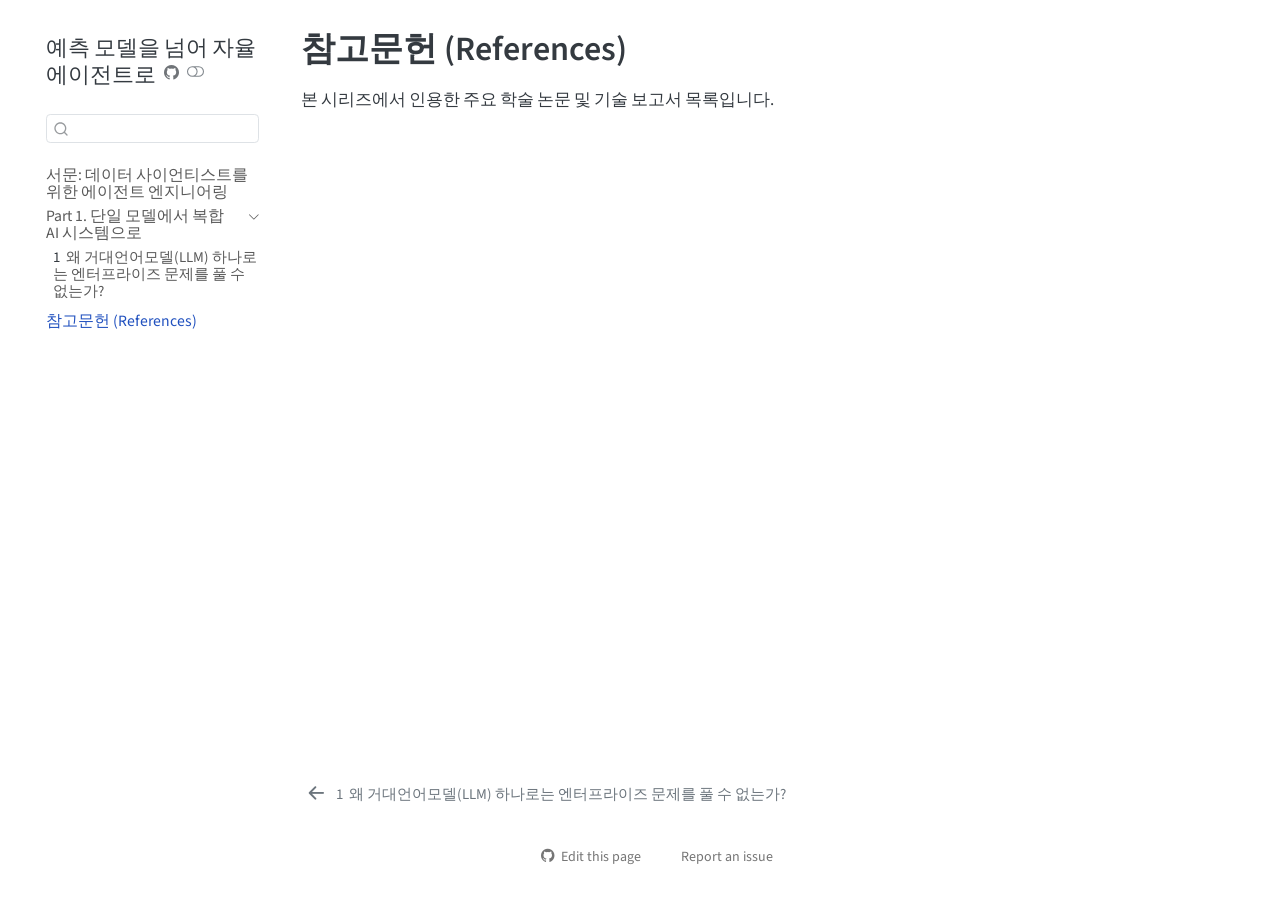
==== references.html @ f7970242 "Built site for gh-pages" ====
<!DOCTYPE html>
<html xmlns="http://www.w3.org/1999/xhtml" lang="en" xml:lang="en"><head>

<meta charset="utf-8">
<meta name="generator" content="quarto-1.10.19">

<meta name="viewport" content="width=device-width, initial-scale=1.0, user-scalable=yes">


<title>참고문헌 (References) – 예측 모델을 넘어 자율 에이전트로</title>
<style>
/* Default styles provided by pandoc.
** See https://pandoc.org/MANUAL.html#variables-for-html for config info.
*/
span.smallcaps{font-variant: small-caps;}
div.columns{display: flex; gap: 1.5em;}
div.column{flex: auto;}
@media screen {
div.columns{gap: min(4vw, 1.5em);}
div.column{overflow-x: auto;}
}
div.hanging-indent{margin-left: 1.5em; text-indent: -1.5em;}
ul.task-list{list-style: none;}
ul.task-list li input[type="checkbox"] {
  width: 0.8em;
  margin: 0 0.8em 0.2em -1em; /* quarto-specific, see https://github.com/quarto-dev/quarto-cli/issues/4556 */ 
  vertical-align: middle;
}
</style>


<script src="site_libs/quarto-nav/quarto-nav.js"></script>
<script src="site_libs/quarto-nav/headroom.min.js"></script>
<script src="site_libs/clipboard/clipboard.min.js"></script>
<script src="site_libs/quarto-search/autocomplete.umd.js"></script>
<script src="site_libs/quarto-search/fuse.min.js"></script>
<script src="site_libs/quarto-search/quarto-search.js"></script>
<meta name="quarto:offset" content="./">
<link href="./part1/post01_why_compound_ai.html" rel="prev">
<script src="site_libs/quarto-html/quarto.js" type="module"></script>
<script src="site_libs/quarto-html/tabsets/tabsets.js" type="module"></script>
<script src="site_libs/quarto-html/popper.min.js"></script>
<script src="site_libs/quarto-html/tippy.umd.min.js"></script>
<script src="site_libs/quarto-html/anchor.min.js"></script>
<link href="site_libs/quarto-html/tippy.css" rel="stylesheet">
<link href="site_libs/quarto-html/quarto-syntax-highlighting-bf27225e3a48a9273f3daa8f8e829971.css" rel="stylesheet" class="quarto-color-scheme" id="quarto-text-highlighting-styles">
<link href="site_libs/quarto-html/quarto-syntax-highlighting-dark-b626d73c4c936ccc3cb08be7d45d1df6.css" rel="stylesheet" class="quarto-color-scheme quarto-color-alternate" id="quarto-text-highlighting-styles">
<link href="site_libs/quarto-html/quarto-syntax-highlighting-bf27225e3a48a9273f3daa8f8e829971.css" rel="stylesheet" class="quarto-color-scheme-extra" id="quarto-text-highlighting-styles">
<script src="site_libs/bootstrap/bootstrap.min.js"></script>
<link href="site_libs/bootstrap/bootstrap-icons.css" rel="stylesheet">
<link href="site_libs/bootstrap/bootstrap-36f2db2e0c24a8dfe38894d2c7306603.min.css" rel="stylesheet" append-hash="true" class="quarto-color-scheme" id="quarto-bootstrap" data-mode="light">
<link href="site_libs/bootstrap/bootstrap-dark-a59c595c00dfb3cf3f084b5c8c0c922f.min.css" rel="stylesheet" append-hash="true" class="quarto-color-scheme quarto-color-alternate" id="quarto-bootstrap" data-mode="dark">
<link href="site_libs/bootstrap/bootstrap-36f2db2e0c24a8dfe38894d2c7306603.min.css" rel="stylesheet" append-hash="true" class="quarto-color-scheme-extra" id="quarto-bootstrap" data-mode="light">
<script id="quarto-search-options" type="application/json">{
  "location": "sidebar",
  "copy-button": false,
  "collapse-after": 3,
  "panel-placement": "start",
  "type": "textbox",
  "limit": 50,
  "keyboard-shortcut": [
    "f",
    "/",
    "s"
  ],
  "show-item-context": false,
  "language": {
    "search-no-results-text": "No results",
    "search-matching-documents-text": "matching documents",
    "search-copy-link-title": "Copy link to search",
    "search-hide-matches-text": "Hide additional matches",
    "search-more-match-text": "more match in this document",
    "search-more-matches-text": "more matches in this document",
    "search-clear-button-title": "Clear",
    "search-text-placeholder": "",
    "search-detached-cancel-button-title": "Cancel",
    "search-submit-button-title": "Submit",
    "search-label": "Search"
  }
}</script>


</head>

<body class="nav-sidebar floating quarto-light"><script id="quarto-html-before-body" type="application/javascript">
    const toggleBodyColorMode = (bsSheetEl) => {
      const mode = bsSheetEl.getAttribute("data-mode");
      const bodyEl = window.document.querySelector("body");
      if (mode === "dark") {
        bodyEl.classList.add("quarto-dark");
        bodyEl.classList.remove("quarto-light");
      } else {
        bodyEl.classList.add("quarto-light");
        bodyEl.classList.remove("quarto-dark");
      }
    }
    const toggleBodyColorPrimary = () => {
      const bsSheetEl = window.document.querySelector("link#quarto-bootstrap:not([rel=disabled-stylesheet])");
      if (bsSheetEl) {
        toggleBodyColorMode(bsSheetEl);
      }
    }
    const setColorSchemeToggle = (alternate) => {
      const toggles = window.document.querySelectorAll('.quarto-color-scheme-toggle');
      for (let i=0; i < toggles.length; i++) {
        const toggle = toggles[i];
        if (toggle) {
          if (alternate) {
            toggle.classList.add("alternate");
          } else {
            toggle.classList.remove("alternate");
          }
        }
      }
    };
    const toggleColorMode = (alternate) => {
      // Switch the stylesheets
      const primaryStylesheets = window.document.querySelectorAll('link.quarto-color-scheme:not(.quarto-color-alternate)');
      const alternateStylesheets = window.document.querySelectorAll('link.quarto-color-scheme.quarto-color-alternate');
      manageTransitions('#quarto-margin-sidebar .nav-link', false);
      if (alternate) {
        // note: dark is layered on light, we don't disable primary!
        enableStylesheet(alternateStylesheets);
        for (const sheetNode of alternateStylesheets) {
          if (sheetNode.id === "quarto-bootstrap") {
            toggleBodyColorMode(sheetNode);
          }
        }
      } else {
        disableStylesheet(alternateStylesheets);
        enableStylesheet(primaryStylesheets)
        toggleBodyColorPrimary();
      }
      manageTransitions('#quarto-margin-sidebar .nav-link', true);
      // Switch the toggles
      setColorSchemeToggle(alternate)
      // Hack to workaround the fact that safari doesn't
      // properly recolor the scrollbar when toggling (#1455)
      if (navigator.userAgent.indexOf('Safari') > 0 && navigator.userAgent.indexOf('Chrome') == -1) {
        manageTransitions("body", false);
        window.scrollTo(0, 1);
        setTimeout(() => {
          window.scrollTo(0, 0);
          manageTransitions("body", true);
        }, 40);
      }
    }
    const disableStylesheet = (stylesheets) => {
      for (let i=0; i < stylesheets.length; i++) {
        const stylesheet = stylesheets[i];
        stylesheet.rel = 'disabled-stylesheet';
      }
    }
    const enableStylesheet = (stylesheets) => {
      for (let i=0; i < stylesheets.length; i++) {
        const stylesheet = stylesheets[i];
        if(stylesheet.rel !== 'stylesheet') { // for Chrome, which will still FOUC without this check
          stylesheet.rel = 'stylesheet';
        }
      }
    }
    const manageTransitions = (selector, allowTransitions) => {
      const els = window.document.querySelectorAll(selector);
      for (let i=0; i < els.length; i++) {
        const el = els[i];
        if (allowTransitions) {
          el.classList.remove('notransition');
        } else {
          el.classList.add('notransition');
        }
      }
    }
    const isFileUrl = () => {
      return window.location.protocol === 'file:';
    }
    const hasAlternateSentinel = () => {
      let styleSentinel = getColorSchemeSentinel();
      if (styleSentinel !== null) {
        return styleSentinel === "alternate";
      } else {
        return false;
      }
    }
    const setStyleSentinel = (alternate) => {
      const value = alternate ? "alternate" : "default";
      if (!isFileUrl()) {
        window.localStorage.setItem("quarto-color-scheme", value);
      } else {
        localAlternateSentinel = value;
      }
    }
    const getColorSchemeSentinel = () => {
      if (!isFileUrl()) {
        const storageValue = window.localStorage.getItem("quarto-color-scheme");
        return storageValue != null ? storageValue : localAlternateSentinel;
      } else {
        return localAlternateSentinel;
      }
    }
    const toggleGiscusIfUsed = (isAlternate, darkModeDefault) => {
      const baseTheme = document.querySelector('#giscus-base-theme')?.value ?? 'light';
      const alternateTheme = document.querySelector('#giscus-alt-theme')?.value ?? 'dark';
      let newTheme = '';
      if(authorPrefersDark) {
        newTheme = isAlternate ? baseTheme : alternateTheme;
      } else {
        newTheme = isAlternate ? alternateTheme : baseTheme;
      }
      const changeGiscusTheme = () => {
        // From: https://github.com/giscus/giscus/issues/336
        const sendMessage = (message) => {
          const iframe = document.querySelector('iframe.giscus-frame');
          if (!iframe) return;
          iframe.contentWindow.postMessage({ giscus: message }, 'https://giscus.app');
        }
        sendMessage({
          setConfig: {
            theme: newTheme
          }
        });
      }
      const isGiscussLoaded = window.document.querySelector('iframe.giscus-frame') !== null;
      if (isGiscussLoaded) {
        changeGiscusTheme();
      }
    };
    const authorPrefersDark = false;
    const darkModeDefault = authorPrefersDark;
      document.querySelector('link#quarto-text-highlighting-styles.quarto-color-scheme-extra').rel = 'disabled-stylesheet';
      document.querySelector('link#quarto-bootstrap.quarto-color-scheme-extra').rel = 'disabled-stylesheet';
    let localAlternateSentinel = darkModeDefault ? 'alternate' : 'default';
    // Dark / light mode switch
    window.quartoToggleColorScheme = () => {
      // Read the current dark / light value
      let toAlternate = !hasAlternateSentinel();
      toggleColorMode(toAlternate);
      setStyleSentinel(toAlternate);
      toggleGiscusIfUsed(toAlternate, darkModeDefault);
      window.dispatchEvent(new Event('resize'));
    };
    // Switch to dark mode if need be
    if (hasAlternateSentinel()) {
      toggleColorMode(true);
    } else {
      toggleColorMode(false);
    }
  </script>

<div id="quarto-search-results"></div>
  <header id="quarto-header" class="headroom fixed-top">
  <nav class="quarto-secondary-nav">
    <div class="container-fluid d-flex">
      <button type="button" class="quarto-btn-toggle btn" data-bs-toggle="collapse" role="button" data-bs-target=".quarto-sidebar-collapse-item" aria-controls="quarto-sidebar" aria-expanded="false" aria-label="Toggle sidebar navigation" onclick="if (window.quartoToggleHeadroom) { window.quartoToggleHeadroom(); }">
        <i class="bi bi-layout-text-sidebar-reverse"></i>
      </button>
        <nav class="quarto-page-breadcrumbs" aria-label="breadcrumb"><ol class="breadcrumb"><li class="breadcrumb-item"><a href="./references.html">참고문헌 (References)</a></li></ol></nav>
        <a class="flex-grow-1" role="navigation" data-bs-toggle="collapse" data-bs-target=".quarto-sidebar-collapse-item" aria-controls="quarto-sidebar" aria-expanded="false" aria-label="Toggle sidebar navigation" onclick="if (window.quartoToggleHeadroom) { window.quartoToggleHeadroom(); }">      
        </a>
      <button type="button" class="btn quarto-search-button" aria-label="Search" onclick="window.quartoOpenSearch();">
        <i class="bi bi-search"></i>
      </button>
    </div>
  </nav>
</header>
<!-- content -->
<div id="quarto-content" class="quarto-container page-columns page-rows-contents page-layout-article">
<!-- sidebar -->
  <nav id="quarto-sidebar" class="sidebar collapse collapse-horizontal quarto-sidebar-collapse-item sidebar-navigation floating overflow-auto">
    <div class="pt-lg-2 mt-2 text-left sidebar-header">
    <div class="sidebar-title mb-0 py-0">
      <a href="./">예측 모델을 넘어 자율 에이전트로</a> 
        <div class="sidebar-tools-main">
    <a href="https://github.com/jiwoongme/compound-ai-book" title="Source Code" class="quarto-navigation-tool px-1" aria-label="Source Code"><i class="bi bi-github"></i></a>
  <a href="" class="quarto-color-scheme-toggle quarto-navigation-tool  px-1" onclick="window.quartoToggleColorScheme(); return false;" title="Toggle dark mode"><i class="bi"></i></a>
</div>
    </div>
      </div>
        <div class="mt-2 flex-shrink-0 align-items-center">
        <div class="sidebar-search">
        <div id="quarto-search" class="" title="Search"></div>
        </div>
        </div>
    <div class="sidebar-menu-container"> 
    <ul class="list-unstyled mt-1">
        <li class="sidebar-item">
  <div class="sidebar-item-container"> 
  <a href="./index.html" class="sidebar-item-text sidebar-link">
 <span class="menu-text">서문: 데이터 사이언티스트를 위한 에이전트 엔지니어링</span></a>
  </div>
</li>
        <li class="sidebar-item sidebar-item-section">
      <div class="sidebar-item-container"> 
            <a class="sidebar-item-text sidebar-link text-start" data-bs-toggle="collapse" data-bs-target="#quarto-sidebar-section-1" role="navigation" aria-expanded="true">
 <span class="menu-text">Part 1. 단일 모델에서 복합 AI 시스템으로</span></a>
          <a class="sidebar-item-toggle text-start" data-bs-toggle="collapse" data-bs-target="#quarto-sidebar-section-1" role="navigation" aria-expanded="true" aria-label="Toggle section">
            <i class="bi bi-chevron-right ms-2"></i>
          </a> 
      </div>
      <ul id="quarto-sidebar-section-1" class="collapse list-unstyled sidebar-section depth1 show">  
          <li class="sidebar-item">
  <div class="sidebar-item-container"> 
  <a href="./part1/post01_why_compound_ai.html" class="sidebar-item-text sidebar-link">
 <span class="menu-text"><span class="chapter-number">1</span>&nbsp; <span class="chapter-title">왜 거대언어모델(LLM) 하나로는 엔터프라이즈 문제를 풀 수 없는가?</span></span></a>
  </div>
</li>
      </ul>
  </li>
        <li class="sidebar-item">
  <div class="sidebar-item-container"> 
  <a href="./references.html" class="sidebar-item-text sidebar-link active">
 <span class="menu-text">참고문헌 (References)</span></a>
  </div>
</li>
    </ul>
    </div>
</nav>
<div id="quarto-sidebar-glass" class="quarto-sidebar-collapse-item" data-bs-toggle="collapse" data-bs-target=".quarto-sidebar-collapse-item"></div>
<!-- margin-sidebar -->
    <div id="quarto-margin-sidebar" class="sidebar margin-sidebar zindex-bottom">
        
    </div>
<!-- main -->
<main class="content" id="quarto-document-content">


<header id="title-block-header" class="quarto-title-block default">
<div class="quarto-title">
<h1 class="title">참고문헌 (References)</h1>
</div>



<div class="quarto-title-meta">

    
  
    
  </div>
  


</header>


<p>본 시리즈에서 인용한 주요 학술 논문 및 기술 보고서 목록입니다.</p>



</main> <!-- /main -->
<script id="quarto-html-after-body" type="application/javascript">
  window.document.addEventListener("DOMContentLoaded", function (event) {
    // Ensure there is a toggle, if there isn't float one in the top right
    if (window.document.querySelector('.quarto-color-scheme-toggle') === null) {
      const a = window.document.createElement('a');
      a.classList.add('top-right');
      a.classList.add('quarto-color-scheme-toggle');
      a.href = "";
      a.onclick = function() { try { window.quartoToggleColorScheme(); } catch {} return false; };
      const i = window.document.createElement("i");
      i.classList.add('bi');
      a.appendChild(i);
      window.document.body.appendChild(a);
    }
    setColorSchemeToggle(hasAlternateSentinel())
    const icon = "";
    const anchorJS = new window.AnchorJS();
    anchorJS.options = {
      placement: 'right',
      icon: icon
    };
    anchorJS.add('.anchored');
    const isCodeAnnotation = (el) => {
      for (const clz of el.classList) {
        if (clz.startsWith('code-annotation-')) {                     
          return true;
        }
      }
      return false;
    }
    const onCopySuccess = function(e) {
      // button target
      const button = e.trigger;
      // don't keep focus
      button.blur();
      // flash "checked"
      button.classList.add('code-copy-button-checked');
      var currentTitle = button.getAttribute("title");
      button.setAttribute("title", "Copied!");
      let tooltip;
      if (window.bootstrap) {
        button.setAttribute("data-bs-toggle", "tooltip");
        button.setAttribute("data-bs-placement", "left");
        button.setAttribute("data-bs-title", "Copied!");
        tooltip = new bootstrap.Tooltip(button, 
          { trigger: "manual", 
            customClass: "code-copy-button-tooltip",
            offset: [0, -8]});
        tooltip.show();    
      }
      setTimeout(function() {
        if (tooltip) {
          tooltip.hide();
          button.removeAttribute("data-bs-title");
          button.removeAttribute("data-bs-toggle");
          button.removeAttribute("data-bs-placement");
        }
        button.setAttribute("title", currentTitle);
        button.classList.remove('code-copy-button-checked');
      }, 1000);
      // clear code selection
      e.clearSelection();
    }
    const getTextToCopy = function(trigger) {
      const outerScaffold = trigger.parentElement.cloneNode(true);
      const codeEl = outerScaffold.querySelector('code');
      for (const childEl of codeEl.children) {
        if (isCodeAnnotation(childEl)) {
          childEl.remove();
        }
      }
      return codeEl.innerText;
    }
    const clipboard = new window.ClipboardJS('.code-copy-button:not([data-in-quarto-modal])', {
      text: getTextToCopy
    });
    clipboard.on('success', onCopySuccess);
    if (window.document.getElementById('quarto-embedded-source-code-modal')) {
      const clipboardModal = new window.ClipboardJS('.code-copy-button[data-in-quarto-modal]', {
        text: getTextToCopy,
        container: window.document.getElementById('quarto-embedded-source-code-modal')
      });
      clipboardModal.on('success', onCopySuccess);
    }
      var localhostRegex = new RegExp(/^(?:http|https):\/\/localhost\:?[0-9]*\//);
      var mailtoRegex = new RegExp(/^mailto:/);
        var filterRegex = new RegExp('/' + window.location.host + '/');
      var isInternal = (href) => {
          return filterRegex.test(href) || localhostRegex.test(href) || mailtoRegex.test(href);
      }
      // Inspect non-navigation links and adorn them if external
     var links = window.document.querySelectorAll('a[href]:not(.nav-link):not(.navbar-brand):not(.toc-action):not(.sidebar-link):not(.sidebar-item-toggle):not(.pagination-link):not(.no-external):not([aria-hidden]):not(.dropdown-item):not(.quarto-navigation-tool):not(.about-link)');
      for (var i=0; i<links.length; i++) {
        const link = links[i];
        if (!isInternal(link.href)) {
          // undo the damage that might have been done by quarto-nav.js in the case of
          // links that we want to consider external
          if (link.dataset.originalHref !== undefined) {
            link.href = link.dataset.originalHref;
          }
        }
      }
    function tippyHover(el, contentFn, onTriggerFn, onUntriggerFn) {
      const config = {
        allowHTML: true,
        maxWidth: 500,
        delay: 100,
        arrow: false,
        appendTo: function(el) {
            return el.parentElement;
        },
        interactive: true,
        interactiveBorder: 10,
        theme: 'quarto',
        placement: 'bottom-start',
      };
      if (contentFn) {
        config.content = contentFn;
      }
      if (onTriggerFn) {
        config.onTrigger = onTriggerFn;
      }
      if (onUntriggerFn) {
        config.onUntrigger = onUntriggerFn;
      }
      window.tippy(el, config); 
    }
    const noterefs = window.document.querySelectorAll('a[role="doc-noteref"]');
    for (var i=0; i<noterefs.length; i++) {
      const ref = noterefs[i];
      tippyHover(ref, function() {
        // use id or data attribute instead here
        let href = ref.getAttribute('data-footnote-href') || ref.getAttribute('href');
        try { href = new URL(href).hash; } catch {}
        const id = href.replace(/^#\/?/, "");
        const note = window.document.getElementById(id);
        if (note) {
          return note.innerHTML;
        } else {
          return "";
        }
      });
    }
    const xrefs = window.document.querySelectorAll('a.quarto-xref');
    const processXRef = (id, note) => {
      // Strip column container classes
      const stripColumnClz = (el) => {
        el.classList.remove("page-full", "page-columns");
        if (el.children) {
          for (const child of el.children) {
            stripColumnClz(child);
          }
        }
      }
      stripColumnClz(note)
      if (id === null || id.startsWith('sec-')) {
        // Special case sections, only their first couple elements
        const container = document.createElement("div");
        if (note.children && note.children.length > 2) {
          container.appendChild(note.children[0].cloneNode(true));
          for (let i = 1; i < note.children.length; i++) {
            const child = note.children[i];
            if (child.tagName === "P" && child.innerText === "") {
              continue;
            } else {
              container.appendChild(child.cloneNode(true));
              break;
            }
          }
          if (window.Quarto?.typesetMath) {
            window.Quarto.typesetMath(container);
          }
          return container.innerHTML
        } else {
          if (window.Quarto?.typesetMath) {
            window.Quarto.typesetMath(note);
          }
          return note.innerHTML;
        }
      } else {
        // Remove any anchor links if they are present
        const anchorLink = note.querySelector('a.anchorjs-link');
        if (anchorLink) {
          anchorLink.remove();
        }
        if (window.Quarto?.typesetMath) {
          window.Quarto.typesetMath(note);
        }
        if (note.classList.contains("callout")) {
          return note.outerHTML;
        } else {
          return note.innerHTML;
        }
      }
    }
    for (var i=0; i<xrefs.length; i++) {
      const xref = xrefs[i];
      tippyHover(xref, undefined, function(instance) {
        instance.disable();
        let url = xref.getAttribute('href');
        let hash = undefined; 
        if (url.startsWith('#')) {
          hash = url;
        } else {
          try { hash = new URL(url).hash; } catch {}
        }
        if (hash) {
          const id = hash.replace(/^#\/?/, "");
          const note = window.document.getElementById(id);
          if (note !== null) {
            try {
              const html = processXRef(id, note.cloneNode(true));
              instance.setContent(html);
            } finally {
              instance.enable();
              instance.show();
            }
          } else {
            // See if we can fetch this
            fetch(url.split('#')[0])
            .then(res => res.text())
            .then(html => {
              const parser = new DOMParser();
              const htmlDoc = parser.parseFromString(html, "text/html");
              const note = htmlDoc.getElementById(id);
              if (note !== null) {
                const html = processXRef(id, note);
                instance.setContent(html);
              } 
            }).finally(() => {
              instance.enable();
              instance.show();
            });
          }
        } else {
          // See if we can fetch a full url (with no hash to target)
          // This is a special case and we should probably do some content thinning / targeting
          fetch(url)
          .then(res => res.text())
          .then(html => {
            const parser = new DOMParser();
            const htmlDoc = parser.parseFromString(html, "text/html");
            const note = htmlDoc.querySelector('main.content');
            if (note !== null) {
              // This should only happen for chapter cross references
              // (since there is no id in the URL)
              // remove the first header
              if (note.children.length > 0 && note.children[0].tagName === "HEADER") {
                note.children[0].remove();
              }
              const html = processXRef(null, note);
              instance.setContent(html);
            } 
          }).finally(() => {
            instance.enable();
            instance.show();
          });
        }
      }, function(instance) {
      });
    }
        let selectedAnnoteEl;
        const selectorForAnnotation = ( cell, annotation) => {
          let cellAttr = 'data-code-cell="' + cell + '"';
          let lineAttr = 'data-code-annotation="' +  annotation + '"';
          const selector = 'span[' + cellAttr + '][' + lineAttr + ']';
          return selector;
        }
        const selectCodeLines = (annoteEl) => {
          const doc = window.document;
          const targetCell = annoteEl.getAttribute("data-target-cell");
          const targetAnnotation = annoteEl.getAttribute("data-target-annotation");
          const annoteSpan = window.document.querySelector(selectorForAnnotation(targetCell, targetAnnotation));
          const lines = annoteSpan.getAttribute("data-code-lines").split(",");
          const lineIds = lines.map((line) => {
            return targetCell + "-" + line;
          })
          let top = null;
          let height = null;
          let parent = null;
          if (lineIds.length > 0) {
              //compute the position of the single el (top and bottom and make a div)
              const el = window.document.getElementById(lineIds[0]);
              top = el.offsetTop;
              height = el.offsetHeight;
              parent = el.parentElement.parentElement;
            if (lineIds.length > 1) {
              const lastEl = window.document.getElementById(lineIds[lineIds.length - 1]);
              const bottom = lastEl.offsetTop + lastEl.offsetHeight;
              height = bottom - top;
            }
            if (top !== null && height !== null && parent !== null) {
              // cook up a div (if necessary) and position it 
              let div = window.document.getElementById("code-annotation-line-highlight");
              if (div === null) {
                div = window.document.createElement("div");
                div.setAttribute("id", "code-annotation-line-highlight");
                div.style.position = 'absolute';
                parent.appendChild(div);
              }
              div.style.top = top - 2 + "px";
              div.style.height = height + 4 + "px";
              div.style.left = 0;
              let gutterDiv = window.document.getElementById("code-annotation-line-highlight-gutter");
              if (gutterDiv === null) {
                gutterDiv = window.document.createElement("div");
                gutterDiv.setAttribute("id", "code-annotation-line-highlight-gutter");
                gutterDiv.style.position = 'absolute';
                const codeCell = window.document.getElementById(targetCell);
                const gutter = codeCell.querySelector('.code-annotation-gutter');
                gutter.appendChild(gutterDiv);
              }
              gutterDiv.style.top = top - 2 + "px";
              gutterDiv.style.height = height + 4 + "px";
            }
            selectedAnnoteEl = annoteEl;
          }
        };
        const unselectCodeLines = () => {
          const elementsIds = ["code-annotation-line-highlight", "code-annotation-line-highlight-gutter"];
          elementsIds.forEach((elId) => {
            const div = window.document.getElementById(elId);
            if (div) {
              div.remove();
            }
          });
          selectedAnnoteEl = undefined;
        };
          // Handle positioning of the toggle
      window.addEventListener(
        "resize",
        throttle(() => {
          elRect = undefined;
          if (selectedAnnoteEl) {
            selectCodeLines(selectedAnnoteEl);
          }
        }, 10)
      );
      function throttle(fn, ms) {
      let throttle = false;
      let timer;
        return (...args) => {
          if(!throttle) { // first call gets through
              fn.apply(this, args);
              throttle = true;
          } else { // all the others get throttled
              if(timer) clearTimeout(timer); // cancel #2
              timer = setTimeout(() => {
                fn.apply(this, args);
                timer = throttle = false;
              }, ms);
          }
        };
      }
        // Attach click handler to the DT
        const annoteDls = window.document.querySelectorAll('dt[data-target-cell]');
        for (const annoteDlNode of annoteDls) {
          annoteDlNode.addEventListener('click', (event) => {
            const clickedEl = event.target;
            if (clickedEl !== selectedAnnoteEl) {
              unselectCodeLines();
              const activeEl = window.document.querySelector('dt[data-target-cell].code-annotation-active');
              if (activeEl) {
                activeEl.classList.remove('code-annotation-active');
              }
              selectCodeLines(clickedEl);
              clickedEl.classList.add('code-annotation-active');
            } else {
              // Unselect the line
              unselectCodeLines();
              clickedEl.classList.remove('code-annotation-active');
            }
          });
        }
    const findCites = (el) => {
      const parentEl = el.parentElement;
      if (parentEl) {
        const cites = parentEl.dataset.cites;
        if (cites) {
          return {
            el,
            cites: cites.split(' ')
          };
        } else {
          return findCites(el.parentElement)
        }
      } else {
        return undefined;
      }
    };
    var bibliorefs = window.document.querySelectorAll('a[role="doc-biblioref"]');
    for (var i=0; i<bibliorefs.length; i++) {
      const ref = bibliorefs[i];
      const citeInfo = findCites(ref);
      if (citeInfo) {
        tippyHover(citeInfo.el, function() {
          var popup = window.document.createElement('div');
          citeInfo.cites.forEach(function(cite) {
            var citeDiv = window.document.createElement('div');
            citeDiv.classList.add('hanging-indent');
            citeDiv.classList.add('csl-entry');
            var biblioDiv = window.document.getElementById('ref-' + cite);
            if (biblioDiv) {
              citeDiv.innerHTML = biblioDiv.innerHTML;
            }
            popup.appendChild(citeDiv);
          });
          return popup.innerHTML;
        });
      }
    }
  });
  </script>
<nav class="page-navigation">
  <div class="nav-page nav-page-previous">
      <a href="./part1/post01_why_compound_ai.html" class="pagination-link" aria-label="왜 거대언어모델(LLM) 하나로는 엔터프라이즈 문제를 풀 수 없는가?">
        <i class="bi bi-arrow-left-short"></i> <span class="nav-page-text"><span class="chapter-number">1</span>&nbsp; <span class="chapter-title">왜 거대언어모델(LLM) 하나로는 엔터프라이즈 문제를 풀 수 없는가?</span></span>
      </a>          
  </div>
  <div class="nav-page nav-page-next">
  </div>
</nav>
</div> <!-- /content -->




<footer class="footer"><div class="nav-footer"><div class="nav-footer-center"><div class="toc-actions"><ul><li><a href="https://github.com/jiwoongme/compound-ai-book/edit/main/references.qmd" class="toc-action"><i class="bi bi-github"></i>Edit this page</a></li><li><a href="https://github.com/jiwoongme/compound-ai-book/issues/new" class="toc-action"><i class="bi empty"></i>Report an issue</a></li></ul></div></div></div></footer></body></html>
---- site_libs/quarto-html/tippy.css ----
.tippy-box[data-animation=fade][data-state=hidden]{opacity:0}[data-tippy-root]{max-width:calc(100vw - 10px)}.tippy-box{position:relative;background-color:#333;color:#fff;border-radius:4px;font-size:14px;line-height:1.4;white-space:normal;outline:0;transition-property:transform,visibility,opacity}.tippy-box[data-placement^=top]>.tippy-arrow{bottom:0}.tippy-box[data-placement^=top]>.tippy-arrow:before{bottom:-7px;left:0;border-width:8px 8px 0;border-top-color:initial;transform-origin:center top}.tippy-box[data-placement^=bottom]>.tippy-arrow{top:0}.tippy-box[data-placement^=bottom]>.tippy-arrow:before{top:-7px;left:0;border-width:0 8px 8px;border-bottom-color:initial;transform-origin:center bottom}.tippy-box[data-placement^=left]>.tippy-arrow{right:0}.tippy-box[data-placement^=left]>.tippy-arrow:before{border-width:8px 0 8px 8px;border-left-color:initial;right:-7px;transform-origin:center left}.tippy-box[data-placement^=right]>.tippy-arrow{left:0}.tippy-box[data-placement^=right]>.tippy-arrow:before{left:-7px;border-width:8px 8px 8px 0;border-right-color:initial;transform-origin:center right}.tippy-box[data-inertia][data-state=visible]{transition-timing-function:cubic-bezier(.54,1.5,.38,1.11)}.tippy-arrow{width:16px;height:16px;color:#333}.tippy-arrow:before{content:"";position:absolute;border-color:transparent;border-style:solid}.tippy-content{position:relative;padding:5px 9px;z-index:1}
---- site_libs/quarto-html/quarto-syntax-highlighting-bf27225e3a48a9273f3daa8f8e829971.css ----
/* quarto syntax highlight colors */
:root {
  --quarto-hl-ot-color: #003B4F;
  --quarto-hl-at-color: #657422;
  --quarto-hl-ss-color: #20794D;
  --quarto-hl-an-color: #5E5E5E;
  --quarto-hl-fu-color: #4758AB;
  --quarto-hl-st-color: #20794D;
  --quarto-hl-cf-color: #003B4F;
  --quarto-hl-op-color: #5E5E5E;
  --quarto-hl-er-color: #AD0000;
  --quarto-hl-bn-color: #AD0000;
  --quarto-hl-al-color: #AD0000;
  --quarto-hl-va-color: #111111;
  --quarto-hl-bu-color: inherit;
  --quarto-hl-ex-color: inherit;
  --quarto-hl-pp-color: #AD0000;
  --quarto-hl-in-color: #5E5E5E;
  --quarto-hl-vs-color: #20794D;
  --quarto-hl-wa-color: #5E5E5E;
  --quarto-hl-do-color: #5E5E5E;
  --quarto-hl-im-color: #00769E;
  --quarto-hl-ch-color: #20794D;
  --quarto-hl-dt-color: #AD0000;
  --quarto-hl-fl-color: #AD0000;
  --quarto-hl-co-color: #5E5E5E;
  --quarto-hl-cv-color: #5E5E5E;
  --quarto-hl-cn-color: #8f5902;
  --quarto-hl-sc-color: #5E5E5E;
  --quarto-hl-dv-color: #AD0000;
  --quarto-hl-kw-color: #003B4F;
}

/* other quarto variables */
:root {
  --quarto-font-monospace: SFMono-Regular, Menlo, Monaco, Consolas, "Liberation Mono", "Courier New", monospace;
}

/* syntax highlight based on Pandoc's rules */
pre > code.sourceCode > span {
  color: #003B4F;
}

code.sourceCode > span {
  color: #003B4F;
}

div.sourceCode,
div.sourceCode pre.sourceCode {
  color: #003B4F;
}

/* Normal */
code span {
  color: #003B4F;
}

/* Alert */
code span.al {
  color: #AD0000;
  font-style: inherit;
}

/* Annotation */
code span.an {
  color: #5E5E5E;
  font-style: inherit;
}

/* Attribute */
code span.at {
  color: #657422;
  font-style: inherit;
}

/* BaseN */
code span.bn {
  color: #AD0000;
  font-style: inherit;
}

/* BuiltIn */
code span.bu {
  font-style: inherit;
}

/* ControlFlow */
code span.cf {
  color: #003B4F;
  font-weight: bold;
  font-style: inherit;
}

/* Char */
code span.ch {
  color: #20794D;
  font-style: inherit;
}

/* Constant */
code span.cn {
  color: #8f5902;
  font-style: inherit;
}

/* Comment */
code span.co {
  color: #5E5E5E;
  font-style: inherit;
}

/* CommentVar */
code span.cv {
  color: #5E5E5E;
  font-style: italic;
}

/* Documentation */
code span.do {
  color: #5E5E5E;
  font-style: italic;
}

/* DataType */
code span.dt {
  color: #AD0000;
  font-style: inherit;
}

/* DecVal */
code span.dv {
  color: #AD0000;
  font-style: inherit;
}

/* Error */
code span.er {
  color: #AD0000;
  font-style: inherit;
}

/* Extension */
code span.ex {
  font-style: inherit;
}

/* Float */
code span.fl {
  color: #AD0000;
  font-style: inherit;
}

/* Function */
code span.fu {
  color: #4758AB;
  font-style: inherit;
}

/* Import */
code span.im {
  color: #00769E;
  font-style: inherit;
}

/* Information */
code span.in {
  color: #5E5E5E;
  font-style: inherit;
}

/* Keyword */
code span.kw {
  color: #003B4F;
  font-weight: bold;
  font-style: inherit;
}

/* Operator */
code span.op {
  color: #5E5E5E;
  font-style: inherit;
}

/* Other */
code span.ot {
  color: #003B4F;
  font-style: inherit;
}

/* Preprocessor */
code span.pp {
  color: #AD0000;
  font-style: inherit;
}

/* SpecialChar */
code span.sc {
  color: #5E5E5E;
  font-style: inherit;
}

/* SpecialString */
code span.ss {
  color: #20794D;
  font-style: inherit;
}

/* String */
code span.st {
  color: #20794D;
  font-style: inherit;
}

/* Variable */
code span.va {
  color: #111111;
  font-style: inherit;
}

/* VerbatimString */
code span.vs {
  color: #20794D;
  font-style: inherit;
}

/* Warning */
code span.wa {
  color: #5E5E5E;
  font-style: italic;
}

.prevent-inlining {
  content: "</";
}

/*# sourceMappingURL=8be38f48d34c45af72792cbd699585e7.css.map */
---- site_libs/quarto-html/quarto-syntax-highlighting-bf27225e3a48a9273f3daa8f8e829971.css ----
/* quarto syntax highlight colors */
:root {
  --quarto-hl-ot-color: #003B4F;
  --quarto-hl-at-color: #657422;
  --quarto-hl-ss-color: #20794D;
  --quarto-hl-an-color: #5E5E5E;
  --quarto-hl-fu-color: #4758AB;
  --quarto-hl-st-color: #20794D;
  --quarto-hl-cf-color: #003B4F;
  --quarto-hl-op-color: #5E5E5E;
  --quarto-hl-er-color: #AD0000;
  --quarto-hl-bn-color: #AD0000;
  --quarto-hl-al-color: #AD0000;
  --quarto-hl-va-color: #111111;
  --quarto-hl-bu-color: inherit;
  --quarto-hl-ex-color: inherit;
  --quarto-hl-pp-color: #AD0000;
  --quarto-hl-in-color: #5E5E5E;
  --quarto-hl-vs-color: #20794D;
  --quarto-hl-wa-color: #5E5E5E;
  --quarto-hl-do-color: #5E5E5E;
  --quarto-hl-im-color: #00769E;
  --quarto-hl-ch-color: #20794D;
  --quarto-hl-dt-color: #AD0000;
  --quarto-hl-fl-color: #AD0000;
  --quarto-hl-co-color: #5E5E5E;
  --quarto-hl-cv-color: #5E5E5E;
  --quarto-hl-cn-color: #8f5902;
  --quarto-hl-sc-color: #5E5E5E;
  --quarto-hl-dv-color: #AD0000;
  --quarto-hl-kw-color: #003B4F;
}

/* other quarto variables */
:root {
  --quarto-font-monospace: SFMono-Regular, Menlo, Monaco, Consolas, "Liberation Mono", "Courier New", monospace;
}

/* syntax highlight based on Pandoc's rules */
pre > code.sourceCode > span {
  color: #003B4F;
}

code.sourceCode > span {
  color: #003B4F;
}

div.sourceCode,
div.sourceCode pre.sourceCode {
  color: #003B4F;
}

/* Normal */
code span {
  color: #003B4F;
}

/* Alert */
code span.al {
  color: #AD0000;
  font-style: inherit;
}

/* Annotation */
code span.an {
  color: #5E5E5E;
  font-style: inherit;
}

/* Attribute */
code span.at {
  color: #657422;
  font-style: inherit;
}

/* BaseN */
code span.bn {
  color: #AD0000;
  font-style: inherit;
}

/* BuiltIn */
code span.bu {
  font-style: inherit;
}

/* ControlFlow */
code span.cf {
  color: #003B4F;
  font-weight: bold;
  font-style: inherit;
}

/* Char */
code span.ch {
  color: #20794D;
  font-style: inherit;
}

/* Constant */
code span.cn {
  color: #8f5902;
  font-style: inherit;
}

/* Comment */
code span.co {
  color: #5E5E5E;
  font-style: inherit;
}

/* CommentVar */
code span.cv {
  color: #5E5E5E;
  font-style: italic;
}

/* Documentation */
code span.do {
  color: #5E5E5E;
  font-style: italic;
}

/* DataType */
code span.dt {
  color: #AD0000;
  font-style: inherit;
}

/* DecVal */
code span.dv {
  color: #AD0000;
  font-style: inherit;
}

/* Error */
code span.er {
  color: #AD0000;
  font-style: inherit;
}

/* Extension */
code span.ex {
  font-style: inherit;
}

/* Float */
code span.fl {
  color: #AD0000;
  font-style: inherit;
}

/* Function */
code span.fu {
  color: #4758AB;
  font-style: inherit;
}

/* Import */
code span.im {
  color: #00769E;
  font-style: inherit;
}

/* Information */
code span.in {
  color: #5E5E5E;
  font-style: inherit;
}

/* Keyword */
code span.kw {
  color: #003B4F;
  font-weight: bold;
  font-style: inherit;
}

/* Operator */
code span.op {
  color: #5E5E5E;
  font-style: inherit;
}

/* Other */
code span.ot {
  color: #003B4F;
  font-style: inherit;
}

/* Preprocessor */
code span.pp {
  color: #AD0000;
  font-style: inherit;
}

/* SpecialChar */
code span.sc {
  color: #5E5E5E;
  font-style: inherit;
}

/* SpecialString */
code span.ss {
  color: #20794D;
  font-style: inherit;
}

/* String */
code span.st {
  color: #20794D;
  font-style: inherit;
}

/* Variable */
code span.va {
  color: #111111;
  font-style: inherit;
}

/* VerbatimString */
code span.vs {
  color: #20794D;
  font-style: inherit;
}

/* Warning */
code span.wa {
  color: #5E5E5E;
  font-style: italic;
}

.prevent-inlining {
  content: "</";
}

/*# sourceMappingURL=8be38f48d34c45af72792cbd699585e7.css.map */
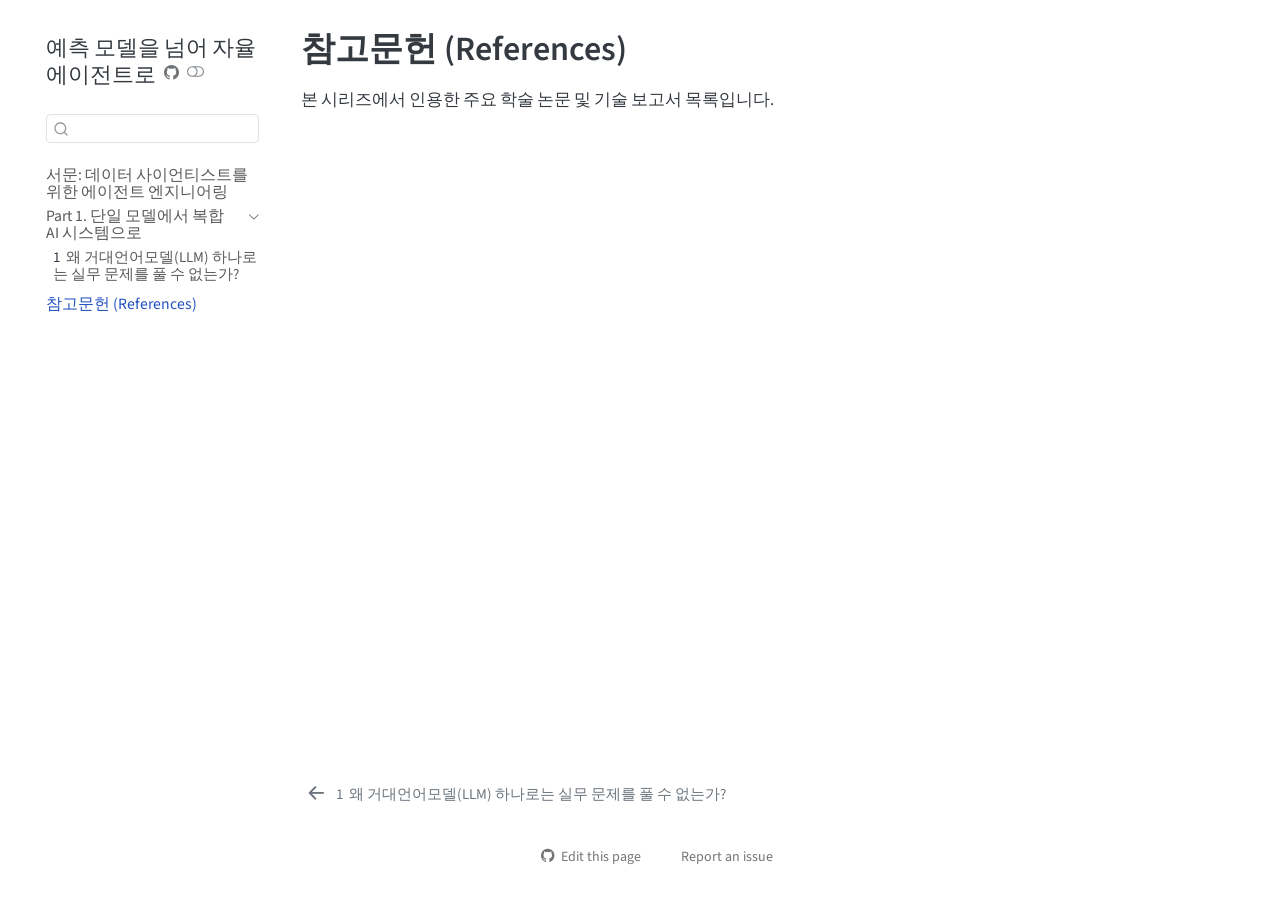
==== commit 80c36da3: "Built site for gh-pages" ====
--- a/references.html
+++ b/references.html
@@ -300,7 +300,7 @@
           <li class="sidebar-item">
   <div class="sidebar-item-container"> 
   <a href="./part1/post01_why_compound_ai.html" class="sidebar-item-text sidebar-link">
- <span class="menu-text"><span class="chapter-number">1</span>&nbsp; <span class="chapter-title">왜 거대언어모델(LLM) 하나로는 엔터프라이즈 문제를 풀 수 없는가?</span></span></a>
+ <span class="menu-text"><span class="chapter-number">1</span>&nbsp; <span class="chapter-title">왜 거대언어모델(LLM) 하나로는 실무 문제를 풀 수 없는가?</span></span></a>
   </div>
 </li>
       </ul>
@@ -762,8 +762,8 @@
   </script>
 <nav class="page-navigation">
   <div class="nav-page nav-page-previous">
-      <a href="./part1/post01_why_compound_ai.html" class="pagination-link" aria-label="왜 거대언어모델(LLM) 하나로는 엔터프라이즈 문제를 풀 수 없는가?">
-        <i class="bi bi-arrow-left-short"></i> <span class="nav-page-text"><span class="chapter-number">1</span>&nbsp; <span class="chapter-title">왜 거대언어모델(LLM) 하나로는 엔터프라이즈 문제를 풀 수 없는가?</span></span>
+      <a href="./part1/post01_why_compound_ai.html" class="pagination-link" aria-label="왜 거대언어모델(LLM) 하나로는 실무 문제를 풀 수 없는가?">
+        <i class="bi bi-arrow-left-short"></i> <span class="nav-page-text"><span class="chapter-number">1</span>&nbsp; <span class="chapter-title">왜 거대언어모델(LLM) 하나로는 실무 문제를 풀 수 없는가?</span></span>
       </a>          
   </div>
   <div class="nav-page nav-page-next">
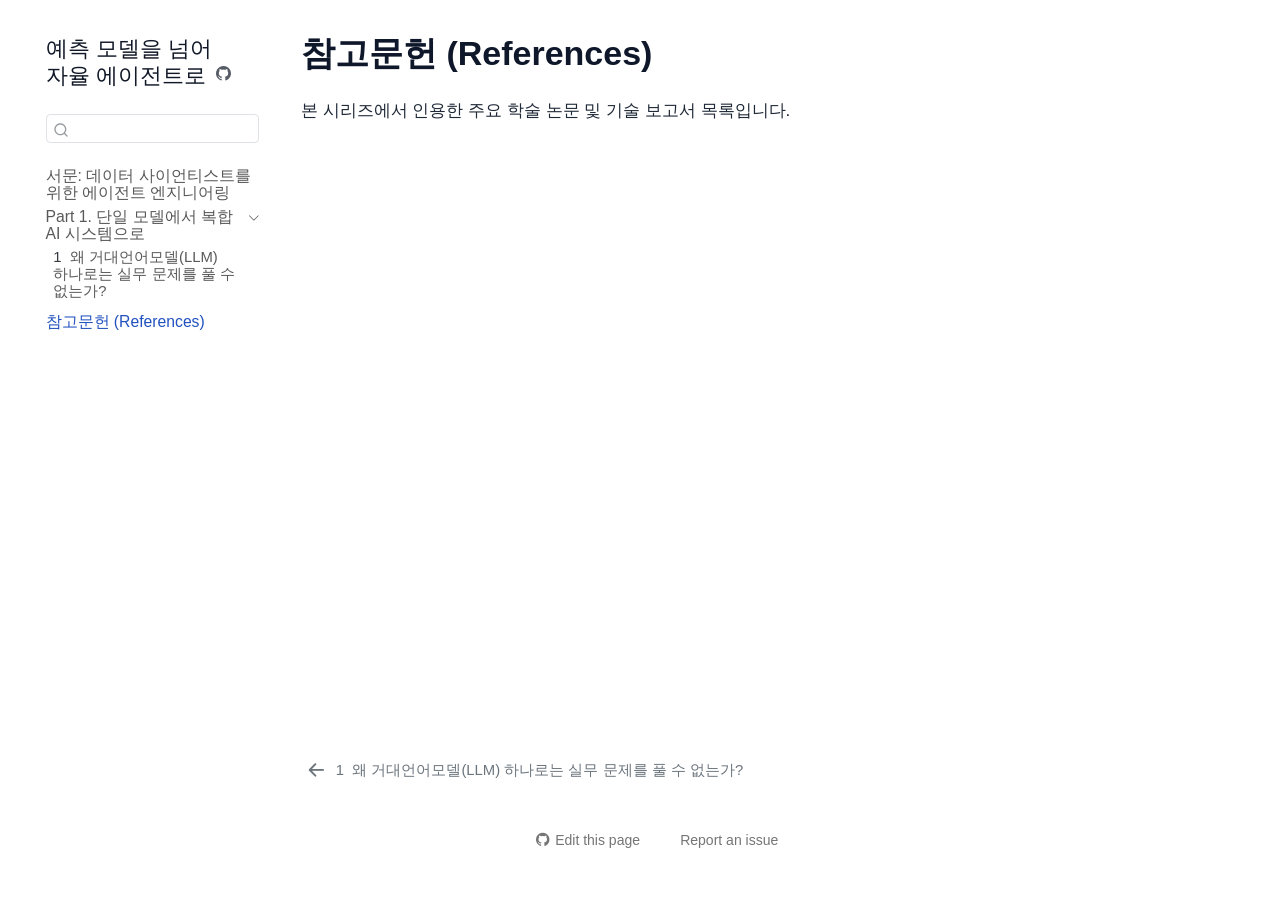
==== commit dec8bfa4: "Built site for gh-pages" ====
--- a/references.html
+++ b/references.html
@@ -43,14 +43,10 @@
 <script src="site_libs/quarto-html/tippy.umd.min.js"></script>
 <script src="site_libs/quarto-html/anchor.min.js"></script>
 <link href="site_libs/quarto-html/tippy.css" rel="stylesheet">
-<link href="site_libs/quarto-html/quarto-syntax-highlighting-bf27225e3a48a9273f3daa8f8e829971.css" rel="stylesheet" class="quarto-color-scheme" id="quarto-text-highlighting-styles">
-<link href="site_libs/quarto-html/quarto-syntax-highlighting-dark-b626d73c4c936ccc3cb08be7d45d1df6.css" rel="stylesheet" class="quarto-color-scheme quarto-color-alternate" id="quarto-text-highlighting-styles">
-<link href="site_libs/quarto-html/quarto-syntax-highlighting-bf27225e3a48a9273f3daa8f8e829971.css" rel="stylesheet" class="quarto-color-scheme-extra" id="quarto-text-highlighting-styles">
+<link href="site_libs/quarto-html/quarto-syntax-highlighting-bf27225e3a48a9273f3daa8f8e829971.css" rel="stylesheet" id="quarto-text-highlighting-styles">
 <script src="site_libs/bootstrap/bootstrap.min.js"></script>
 <link href="site_libs/bootstrap/bootstrap-icons.css" rel="stylesheet">
-<link href="site_libs/bootstrap/bootstrap-36f2db2e0c24a8dfe38894d2c7306603.min.css" rel="stylesheet" append-hash="true" class="quarto-color-scheme" id="quarto-bootstrap" data-mode="light">
-<link href="site_libs/bootstrap/bootstrap-dark-a59c595c00dfb3cf3f084b5c8c0c922f.min.css" rel="stylesheet" append-hash="true" class="quarto-color-scheme quarto-color-alternate" id="quarto-bootstrap" data-mode="dark">
-<link href="site_libs/bootstrap/bootstrap-36f2db2e0c24a8dfe38894d2c7306603.min.css" rel="stylesheet" append-hash="true" class="quarto-color-scheme-extra" id="quarto-bootstrap" data-mode="light">
+<link href="site_libs/bootstrap/bootstrap-36f2db2e0c24a8dfe38894d2c7306603.min.css" rel="stylesheet" append-hash="true" id="quarto-bootstrap" data-mode="light">
 <script id="quarto-search-options" type="application/json">{
   "location": "sidebar",
   "copy-button": false,
@@ -80,171 +76,10 @@
 }</script>
 
 
+<link rel="stylesheet" href="styles.css">
 </head>
 
-<body class="nav-sidebar floating quarto-light"><script id="quarto-html-before-body" type="application/javascript">
-    const toggleBodyColorMode = (bsSheetEl) => {
-      const mode = bsSheetEl.getAttribute("data-mode");
-      const bodyEl = window.document.querySelector("body");
-      if (mode === "dark") {
-        bodyEl.classList.add("quarto-dark");
-        bodyEl.classList.remove("quarto-light");
-      } else {
-        bodyEl.classList.add("quarto-light");
-        bodyEl.classList.remove("quarto-dark");
-      }
-    }
-    const toggleBodyColorPrimary = () => {
-      const bsSheetEl = window.document.querySelector("link#quarto-bootstrap:not([rel=disabled-stylesheet])");
-      if (bsSheetEl) {
-        toggleBodyColorMode(bsSheetEl);
-      }
-    }
-    const setColorSchemeToggle = (alternate) => {
-      const toggles = window.document.querySelectorAll('.quarto-color-scheme-toggle');
-      for (let i=0; i < toggles.length; i++) {
-        const toggle = toggles[i];
-        if (toggle) {
-          if (alternate) {
-            toggle.classList.add("alternate");
-          } else {
-            toggle.classList.remove("alternate");
-          }
-        }
-      }
-    };
-    const toggleColorMode = (alternate) => {
-      // Switch the stylesheets
-      const primaryStylesheets = window.document.querySelectorAll('link.quarto-color-scheme:not(.quarto-color-alternate)');
-      const alternateStylesheets = window.document.querySelectorAll('link.quarto-color-scheme.quarto-color-alternate');
-      manageTransitions('#quarto-margin-sidebar .nav-link', false);
-      if (alternate) {
-        // note: dark is layered on light, we don't disable primary!
-        enableStylesheet(alternateStylesheets);
-        for (const sheetNode of alternateStylesheets) {
-          if (sheetNode.id === "quarto-bootstrap") {
-            toggleBodyColorMode(sheetNode);
-          }
-        }
-      } else {
-        disableStylesheet(alternateStylesheets);
-        enableStylesheet(primaryStylesheets)
-        toggleBodyColorPrimary();
-      }
-      manageTransitions('#quarto-margin-sidebar .nav-link', true);
-      // Switch the toggles
-      setColorSchemeToggle(alternate)
-      // Hack to workaround the fact that safari doesn't
-      // properly recolor the scrollbar when toggling (#1455)
-      if (navigator.userAgent.indexOf('Safari') > 0 && navigator.userAgent.indexOf('Chrome') == -1) {
-        manageTransitions("body", false);
-        window.scrollTo(0, 1);
-        setTimeout(() => {
-          window.scrollTo(0, 0);
-          manageTransitions("body", true);
-        }, 40);
-      }
-    }
-    const disableStylesheet = (stylesheets) => {
-      for (let i=0; i < stylesheets.length; i++) {
-        const stylesheet = stylesheets[i];
-        stylesheet.rel = 'disabled-stylesheet';
-      }
-    }
-    const enableStylesheet = (stylesheets) => {
-      for (let i=0; i < stylesheets.length; i++) {
-        const stylesheet = stylesheets[i];
-        if(stylesheet.rel !== 'stylesheet') { // for Chrome, which will still FOUC without this check
-          stylesheet.rel = 'stylesheet';
-        }
-      }
-    }
-    const manageTransitions = (selector, allowTransitions) => {
-      const els = window.document.querySelectorAll(selector);
-      for (let i=0; i < els.length; i++) {
-        const el = els[i];
-        if (allowTransitions) {
-          el.classList.remove('notransition');
-        } else {
-          el.classList.add('notransition');
-        }
-      }
-    }
-    const isFileUrl = () => {
-      return window.location.protocol === 'file:';
-    }
-    const hasAlternateSentinel = () => {
-      let styleSentinel = getColorSchemeSentinel();
-      if (styleSentinel !== null) {
-        return styleSentinel === "alternate";
-      } else {
-        return false;
-      }
-    }
-    const setStyleSentinel = (alternate) => {
-      const value = alternate ? "alternate" : "default";
-      if (!isFileUrl()) {
-        window.localStorage.setItem("quarto-color-scheme", value);
-      } else {
-        localAlternateSentinel = value;
-      }
-    }
-    const getColorSchemeSentinel = () => {
-      if (!isFileUrl()) {
-        const storageValue = window.localStorage.getItem("quarto-color-scheme");
-        return storageValue != null ? storageValue : localAlternateSentinel;
-      } else {
-        return localAlternateSentinel;
-      }
-    }
-    const toggleGiscusIfUsed = (isAlternate, darkModeDefault) => {
-      const baseTheme = document.querySelector('#giscus-base-theme')?.value ?? 'light';
-      const alternateTheme = document.querySelector('#giscus-alt-theme')?.value ?? 'dark';
-      let newTheme = '';
-      if(authorPrefersDark) {
-        newTheme = isAlternate ? baseTheme : alternateTheme;
-      } else {
-        newTheme = isAlternate ? alternateTheme : baseTheme;
-      }
-      const changeGiscusTheme = () => {
-        // From: https://github.com/giscus/giscus/issues/336
-        const sendMessage = (message) => {
-          const iframe = document.querySelector('iframe.giscus-frame');
-          if (!iframe) return;
-          iframe.contentWindow.postMessage({ giscus: message }, 'https://giscus.app');
-        }
-        sendMessage({
-          setConfig: {
-            theme: newTheme
-          }
-        });
-      }
-      const isGiscussLoaded = window.document.querySelector('iframe.giscus-frame') !== null;
-      if (isGiscussLoaded) {
-        changeGiscusTheme();
-      }
-    };
-    const authorPrefersDark = false;
-    const darkModeDefault = authorPrefersDark;
-      document.querySelector('link#quarto-text-highlighting-styles.quarto-color-scheme-extra').rel = 'disabled-stylesheet';
-      document.querySelector('link#quarto-bootstrap.quarto-color-scheme-extra').rel = 'disabled-stylesheet';
-    let localAlternateSentinel = darkModeDefault ? 'alternate' : 'default';
-    // Dark / light mode switch
-    window.quartoToggleColorScheme = () => {
-      // Read the current dark / light value
-      let toAlternate = !hasAlternateSentinel();
-      toggleColorMode(toAlternate);
-      setStyleSentinel(toAlternate);
-      toggleGiscusIfUsed(toAlternate, darkModeDefault);
-      window.dispatchEvent(new Event('resize'));
-    };
-    // Switch to dark mode if need be
-    if (hasAlternateSentinel()) {
-      toggleColorMode(true);
-    } else {
-      toggleColorMode(false);
-    }
-  </script>
+<body class="nav-sidebar floating quarto-light">
 
 <div id="quarto-search-results"></div>
   <header id="quarto-header" class="headroom fixed-top">
@@ -271,7 +106,6 @@
       <a href="./">예측 모델을 넘어 자율 에이전트로</a> 
         <div class="sidebar-tools-main">
     <a href="https://github.com/jiwoongme/compound-ai-book" title="Source Code" class="quarto-navigation-tool px-1" aria-label="Source Code"><i class="bi bi-github"></i></a>
-  <a href="" class="quarto-color-scheme-toggle quarto-navigation-tool  px-1" onclick="window.quartoToggleColorScheme(); return false;" title="Toggle dark mode"><i class="bi"></i></a>
 </div>
     </div>
       </div>
@@ -322,7 +156,6 @@
 <!-- main -->
 <main class="content" id="quarto-document-content">
 
-
 <header id="title-block-header" class="quarto-title-block default">
 <div class="quarto-title">
 <h1 class="title">참고문헌 (References)</h1>
@@ -349,19 +182,6 @@
 </main> <!-- /main -->
 <script id="quarto-html-after-body" type="application/javascript">
   window.document.addEventListener("DOMContentLoaded", function (event) {
-    // Ensure there is a toggle, if there isn't float one in the top right
-    if (window.document.querySelector('.quarto-color-scheme-toggle') === null) {
-      const a = window.document.createElement('a');
-      a.classList.add('top-right');
-      a.classList.add('quarto-color-scheme-toggle');
-      a.href = "";
-      a.onclick = function() { try { window.quartoToggleColorScheme(); } catch {} return false; };
-      const i = window.document.createElement("i");
-      i.classList.add('bi');
-      a.appendChild(i);
-      window.document.body.appendChild(a);
-    }
-    setColorSchemeToggle(hasAlternateSentinel())
     const icon = "";
     const anchorJS = new window.AnchorJS();
     anchorJS.options = {
--- a/styles.css
+++ b/styles.css
@@ -0,0 +1,103 @@
+/* styles.css - 외부 URL 없이 OS 내장 한글 폰트 및 밝은 배경 강제 고정 */
+
+body,
+main,
+.quarto-container,
+.content {
+    font-family: "Apple SD Gothic Neo", "Malgun Gothic", "맑은 고딕", "NanumGothic", sans-serif !important;
+    font-size: 17px;
+    line-height: 1.85;
+    color: #111827 !important;
+    background-color: #ffffff !important;
+    word-break: keep-all;
+}
+
+/* 제목 가독성 강화 */
+h1,
+h2,
+h3,
+h4 {
+    font-family: "Apple SD Gothic Neo", "Malgun Gothic", "맑은 고딕", sans-serif !important;
+    color: #0f172a !important;
+    font-weight: 700;
+    margin-top: 2.2rem;
+    margin-bottom: 1rem;
+    line-height: 1.4;
+}
+
+h2 {
+    border-bottom: 2px solid #cbd5e1;
+    padding-bottom: 0.4rem;
+}
+
+p,
+li {
+    color: #1f2937 !important;
+    margin-bottom: 0.8rem;
+}
+
+/* 코드 블록 밝은 배경 및 테두리 고정 */
+div.sourceCode,
+pre.sourceCode {
+    background-color: #f8fafc !important;
+    color: #0f172a !important;
+    border: 1px solid #cbd5e1 !important;
+    border-radius: 8px;
+    padding: 0.6rem;
+    margin-bottom: 1.5rem;
+}
+
+/* 모든 차트 이미지 크기 확대(100%) 및 순백색 배경 고정 */
+.cell-output-display img,
+.figure-img,
+img.img-fluid {
+    background-color: #ffffff !important;
+    width: 100% !important;
+    max-width: 860px;
+    height: auto;
+    padding: 12px;
+    border: 1px solid #cbd5e1;
+    border-radius: 8px;
+    margin: 1rem auto;
+    display: block;
+}
+
+/* 표(Table) 디자인 및 글자색 고정 */
+table.table {
+    width: 100%;
+    margin-top: 1.2rem;
+    margin-bottom: 1.8rem;
+    font-size: 0.96rem;
+    background-color: #ffffff !important;
+    border-collapse: collapse;
+}
+
+table.table thead th {
+    background-color: #e2e8f0 !important;
+    color: #0f172a !important;
+    font-weight: 700;
+    border-bottom: 2px solid #64748b;
+    padding: 12px;
+}
+
+table.table tbody td {
+    background-color: #ffffff !important;
+    color: #1e293b !important;
+    padding: 12px;
+    border-bottom: 1px solid #cbd5e1;
+}
+
+/* 콜아웃 박스 가독성 개선 */
+.callout {
+    background-color: #f8fafc !important;
+    border-radius: 8px;
+    margin-top: 1.5rem;
+    margin-bottom: 1.5rem;
+}
+
+.callout-title-container,
+.callout-body {
+    color: #0f172a !important;
+    font-size: 0.96rem;
+    line-height: 1.75;
+}
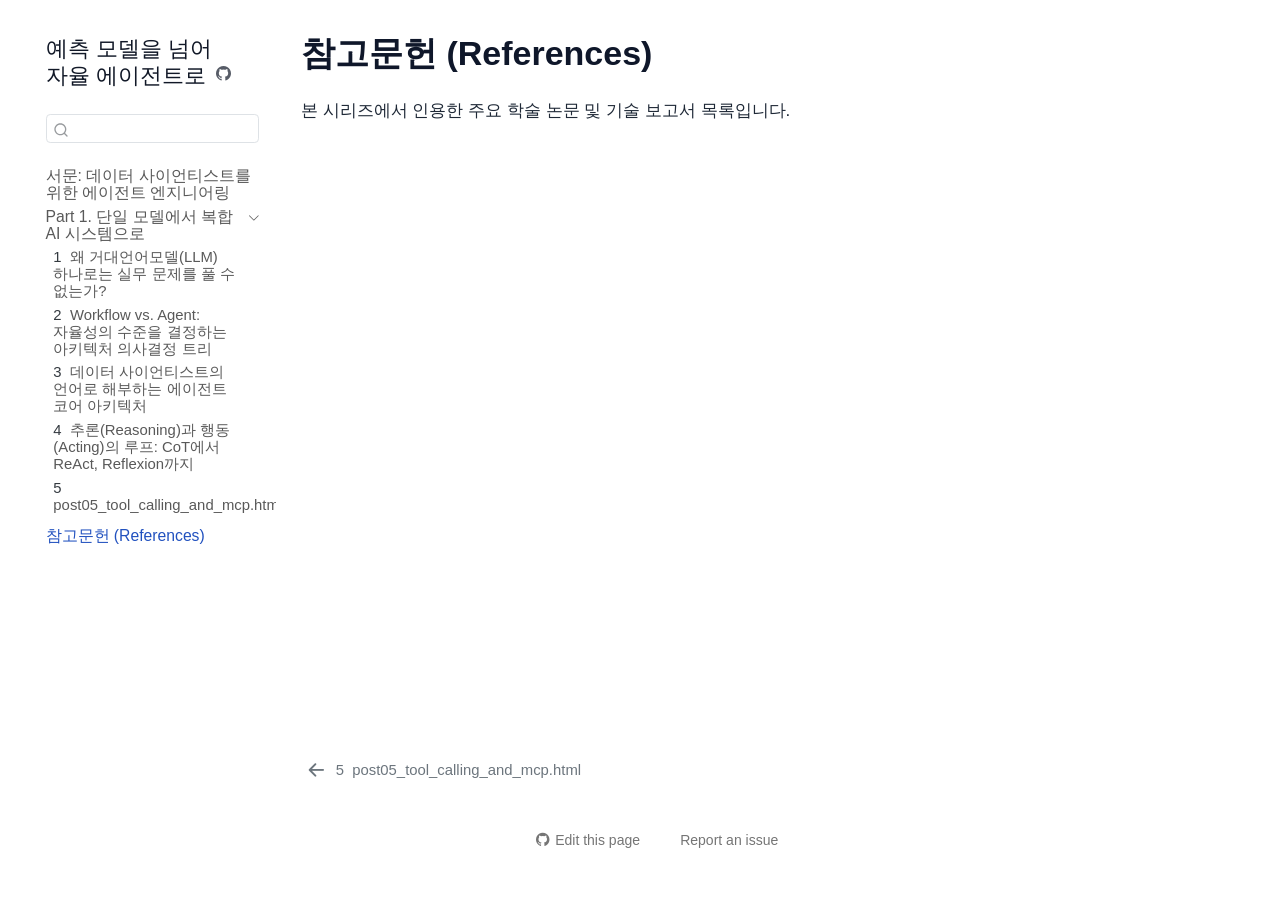
==== commit 43e126aa: "Built site for gh-pages" ====
--- a/references.html
+++ b/references.html
@@ -36,7 +36,7 @@
 <script src="site_libs/quarto-search/fuse.min.js"></script>
 <script src="site_libs/quarto-search/quarto-search.js"></script>
 <meta name="quarto:offset" content="./">
-<link href="./part1/post01_why_compound_ai.html" rel="prev">
+<link href="./part1/post05_tool_calling_and_mcp.html" rel="prev">
 <script src="site_libs/quarto-html/quarto.js" type="module"></script>
 <script src="site_libs/quarto-html/tabsets/tabsets.js" type="module"></script>
 <script src="site_libs/quarto-html/popper.min.js"></script>
@@ -135,6 +135,30 @@
   <div class="sidebar-item-container"> 
   <a href="./part1/post01_why_compound_ai.html" class="sidebar-item-text sidebar-link">
  <span class="menu-text"><span class="chapter-number">1</span>&nbsp; <span class="chapter-title">왜 거대언어모델(LLM) 하나로는 실무 문제를 풀 수 없는가?</span></span></a>
+  </div>
+</li>
+          <li class="sidebar-item">
+  <div class="sidebar-item-container"> 
+  <a href="./part1/post02_workflow_vs_agent.html" class="sidebar-item-text sidebar-link">
+ <span class="menu-text"><span class="chapter-number">2</span>&nbsp; <span class="chapter-title">Workflow vs.&nbsp;Agent: 자율성의 수준을 결정하는 아키텍처 의사결정 트리</span></span></a>
+  </div>
+</li>
+          <li class="sidebar-item">
+  <div class="sidebar-item-container"> 
+  <a href="./part1/post03_agent_core_architecture.html" class="sidebar-item-text sidebar-link">
+ <span class="menu-text"><span class="chapter-number">3</span>&nbsp; <span class="chapter-title">데이터 사이언티스트의 언어로 해부하는 에이전트 코어 아키텍처</span></span></a>
+  </div>
+</li>
+          <li class="sidebar-item">
+  <div class="sidebar-item-container"> 
+  <a href="./part1/post04_cot_react_reflexion.html" class="sidebar-item-text sidebar-link">
+ <span class="menu-text"><span class="chapter-number">4</span>&nbsp; <span class="chapter-title">추론(Reasoning)과 행동(Acting)의 루프: CoT에서 ReAct, Reflexion까지</span></span></a>
+  </div>
+</li>
+          <li class="sidebar-item">
+  <div class="sidebar-item-container"> 
+  <a href="./part1/post05_tool_calling_and_mcp.html" class="sidebar-item-text sidebar-link">
+ <span class="menu-text"><span class="chapter-number">5</span>&nbsp; <span class="chapter-title">post05_tool_calling_and_mcp.html</span></span></a>
   </div>
 </li>
       </ul>
@@ -582,8 +606,8 @@
   </script>
 <nav class="page-navigation">
   <div class="nav-page nav-page-previous">
-      <a href="./part1/post01_why_compound_ai.html" class="pagination-link" aria-label="왜 거대언어모델(LLM) 하나로는 실무 문제를 풀 수 없는가?">
-        <i class="bi bi-arrow-left-short"></i> <span class="nav-page-text"><span class="chapter-number">1</span>&nbsp; <span class="chapter-title">왜 거대언어모델(LLM) 하나로는 실무 문제를 풀 수 없는가?</span></span>
+      <a href="./part1/post05_tool_calling_and_mcp.html" class="pagination-link" aria-label="post05_tool_calling_and_mcp.html">
+        <i class="bi bi-arrow-left-short"></i> <span class="nav-page-text"><span class="chapter-number">5</span>&nbsp; <span class="chapter-title">post05_tool_calling_and_mcp.html</span></span>
       </a>          
   </div>
   <div class="nav-page nav-page-next">
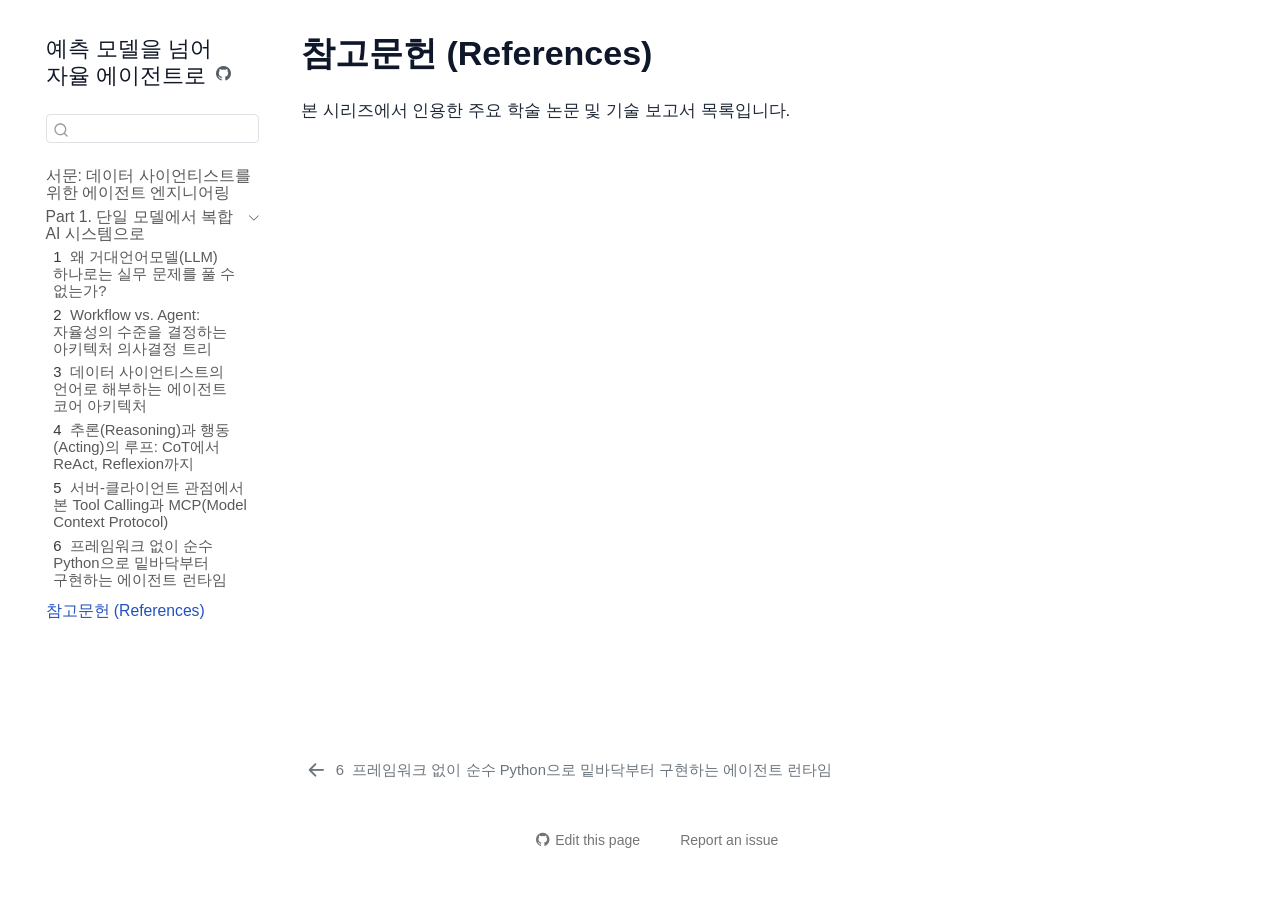
==== commit 2c87b6a9: "Built site for gh-pages" ====
--- a/references.html
+++ b/references.html
@@ -36,7 +36,7 @@
 <script src="site_libs/quarto-search/fuse.min.js"></script>
 <script src="site_libs/quarto-search/quarto-search.js"></script>
 <meta name="quarto:offset" content="./">
-<link href="./part1/post05_tool_calling_and_mcp.html" rel="prev">
+<link href="./part1/post06_agent_from_scratch.html" rel="prev">
 <script src="site_libs/quarto-html/quarto.js" type="module"></script>
 <script src="site_libs/quarto-html/tabsets/tabsets.js" type="module"></script>
 <script src="site_libs/quarto-html/popper.min.js"></script>
@@ -158,7 +158,13 @@
           <li class="sidebar-item">
   <div class="sidebar-item-container"> 
   <a href="./part1/post05_tool_calling_and_mcp.html" class="sidebar-item-text sidebar-link">
- <span class="menu-text"><span class="chapter-number">5</span>&nbsp; <span class="chapter-title">post05_tool_calling_and_mcp.html</span></span></a>
+ <span class="menu-text"><span class="chapter-number">5</span>&nbsp; <span class="chapter-title">서버-클라이언트 관점에서 본 Tool Calling과 MCP(Model Context Protocol)</span></span></a>
+  </div>
+</li>
+          <li class="sidebar-item">
+  <div class="sidebar-item-container"> 
+  <a href="./part1/post06_agent_from_scratch.html" class="sidebar-item-text sidebar-link">
+ <span class="menu-text"><span class="chapter-number">6</span>&nbsp; <span class="chapter-title">프레임워크 없이 순수 Python으로 밑바닥부터 구현하는 에이전트 런타임</span></span></a>
   </div>
 </li>
       </ul>
@@ -606,8 +612,8 @@
   </script>
 <nav class="page-navigation">
   <div class="nav-page nav-page-previous">
-      <a href="./part1/post05_tool_calling_and_mcp.html" class="pagination-link" aria-label="post05_tool_calling_and_mcp.html">
-        <i class="bi bi-arrow-left-short"></i> <span class="nav-page-text"><span class="chapter-number">5</span>&nbsp; <span class="chapter-title">post05_tool_calling_and_mcp.html</span></span>
+      <a href="./part1/post06_agent_from_scratch.html" class="pagination-link" aria-label="프레임워크 없이 순수 Python으로 밑바닥부터 구현하는 에이전트 런타임">
+        <i class="bi bi-arrow-left-short"></i> <span class="nav-page-text"><span class="chapter-number">6</span>&nbsp; <span class="chapter-title">프레임워크 없이 순수 Python으로 밑바닥부터 구현하는 에이전트 런타임</span></span>
       </a>          
   </div>
   <div class="nav-page nav-page-next">
